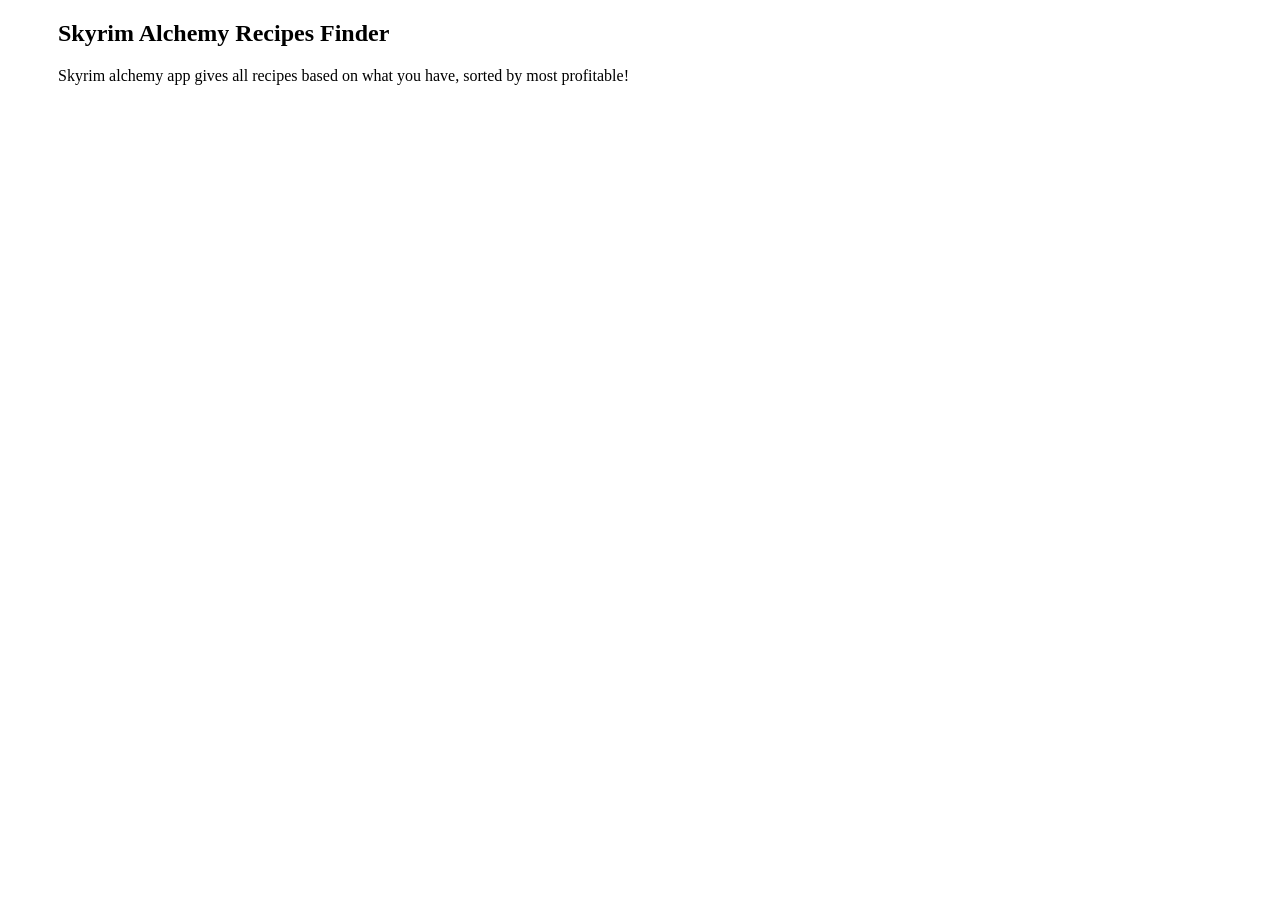
==== pestle/skyrim1.html @ 64a1de28 "Add files via upload" ====
<!doctype html>
<head>
    <title>Skyrim Alchemy Recipes Finder</title>
    <meta name="description" content="Skyrim alchemy potion recipes. All ingredients to all possible recipes. Find the most profitable potions for skyrim easy money to earn money fast. All possible potions including the most expensive potions in the game. Skyrim Alchemy App android iphone windows. Generate recipes.  Potion Creator / Maker." />
    <meta name="author" content="Jimmy Ruska">
    <meta charset="utf-8">
    <meta http-equiv="X-UA-Compatible" content="IE=edge,chrome=1">
    <meta name="viewport" content="width=device-width,initial-scale=1">
    <link rel="stylesheet" href="i/jquery-ui.css" type="text/css" media="all" />
    <link rel="stylesheet" href="i/jquery.tooltip.css" type="text/css" media="all" />
    <link rel="stylesheet" href="i/skyrim1.css">
</head>
<body>
 
    <div style="padding-left:50px;width: 1250px; margin: 0 auto;">
        <h2>Skyrim Alchemy Recipes Finder</h2>
        <p>Skyrim alchemy app gives all recipes based on what you have, sorted by most profitable!</p>
    </div>
    <div id="wrapper">
        <div id="left" role="navigation">
            <div id="added"></div> <br/>
            <div id="listeffects" style="border:1px solid #ccc; padding:5px; width:230; visibility:hidden"></div>
        </div>

        <div id="right" role="main">
                <label style="display:none;">Ingredient:</label>
                <input style="display:none;" id="autocomplete" class="ui-corner-all" style="background-color: #ffffff;padding:3" /> 
                <input style="display:none;" type="button" class="ui-corner-all" value=" Add" onclick="return add();" /> 
                <!-- <input type="button" class="ui-corner-all" value=" Add All Ingredients" onclick="add_all();" /> -->

                <!-- -------------------------------------- -->

            <div id="warn" style="color:red;font-weight:bold"></div>
            <div id="controls" style="visibility:hidden; display:inline;">
                <form style="border: 1px solid #aaa; background-color: #efefef; padding:10px">

                    <!-- Replace your existing button with this -->
                    <input type="button" style="margin:0px 0px 4px 0px" class="ui-corner-all" value="Manage Ingredient Lists" onclick="openManageDialog()" /> <br/>

                    <!-- Add this HTML for the dialog (put it near the top of your body) -->
                    <div id="manageDialog" style="display:none; position:fixed; top:80px; left:50%; transform:translateX(-50%); background:#fff; border:2px solid #333; border-radius:8px; padding:15px; width:420px; max-height:70vh; overflow:auto; box-shadow:0 4px 20px rgba(0,0,0,0.3); z-index:9999;">
                        <h3 style="margin:0 0 15px 0; text-align:center;">Manage Exclude Lists</h3>
                        
                        <div id="namedListsContainer" style="max-height:45vh; overflow:auto; border:1px solid #ddd; padding:8px; margin-bottom:15px;"></div>
                        
                        <div style="text-align:center; margin-top:10px;">
                            <button onclick="addCurrentToNamedList()" style="margin:5px;">Save Current Exclude as New List</button>
                            <button onclick="clearAllNamedLists()" style="margin:5px; background:#c33; color:white;">Clear All Saved Lists</button>
                            <button onclick="closeManageDialog()" style="margin:5px;">Close</button>
                        </div>
                    </div> 

                    <input type="checkbox" id="three"/>
                    <label>3 Ingredient Recipes</label><br/>
                    <label>Max recipes to show:</label>
                    <input id="max_results" class="ui-corner-all" size="3" maxlength="5" value="40" /><br/>
                    <input type="button" style="margin:4px 0px 4px 0px" class="ui-corner-all" value=" Update" onclick="return refresh(true);" /> &nbsp;|&nbsp;
                    <input type="button" style="margin:4px 0px 4px 0px" class="ui-corner-all" value=" Add Filter" onclick="add_filter(); return refresh();" /> <br/>

                    <select id="filter" style="margin:0px 0px 0px 0px">
                        <option value="1" SELECTED="selected">Has</option>
                        <option value="0">Not</option>
                    </select>
                    <select id="effects"></select><br/>
                    <div style="margin-top: 4px;">
                        <input type="radio" id="any"      name="pure" CHECKED/>&thinsp;<label>Any</label>&nbsp;
                        <input type="radio" id="pure"     name="pure"/>&thinsp;<label>Pure</label>&nbsp;
                        <input type="radio" id="positive" name="pure"/>&thinsp;<label>Pure +</label>&nbsp;
                        <input type="radio" id="negative" name="pure"/>&thinsp;<label>Pure —</label>
                    </div>
                </form>
            </div>
            <div id="results" style="margin-top: 4px;"></div>
        </div>
    </div>
    <script src="i/jquery.min.js"></script>
    <script src="i/skyrim1.js"></script>
    <script src="i/skyrim2_gen.js"></script>
    <script src="i/jquery.tooltip.pack.js"></script>
    <script src="i/jquery-ui.min.js"></script>
</body>
</html>
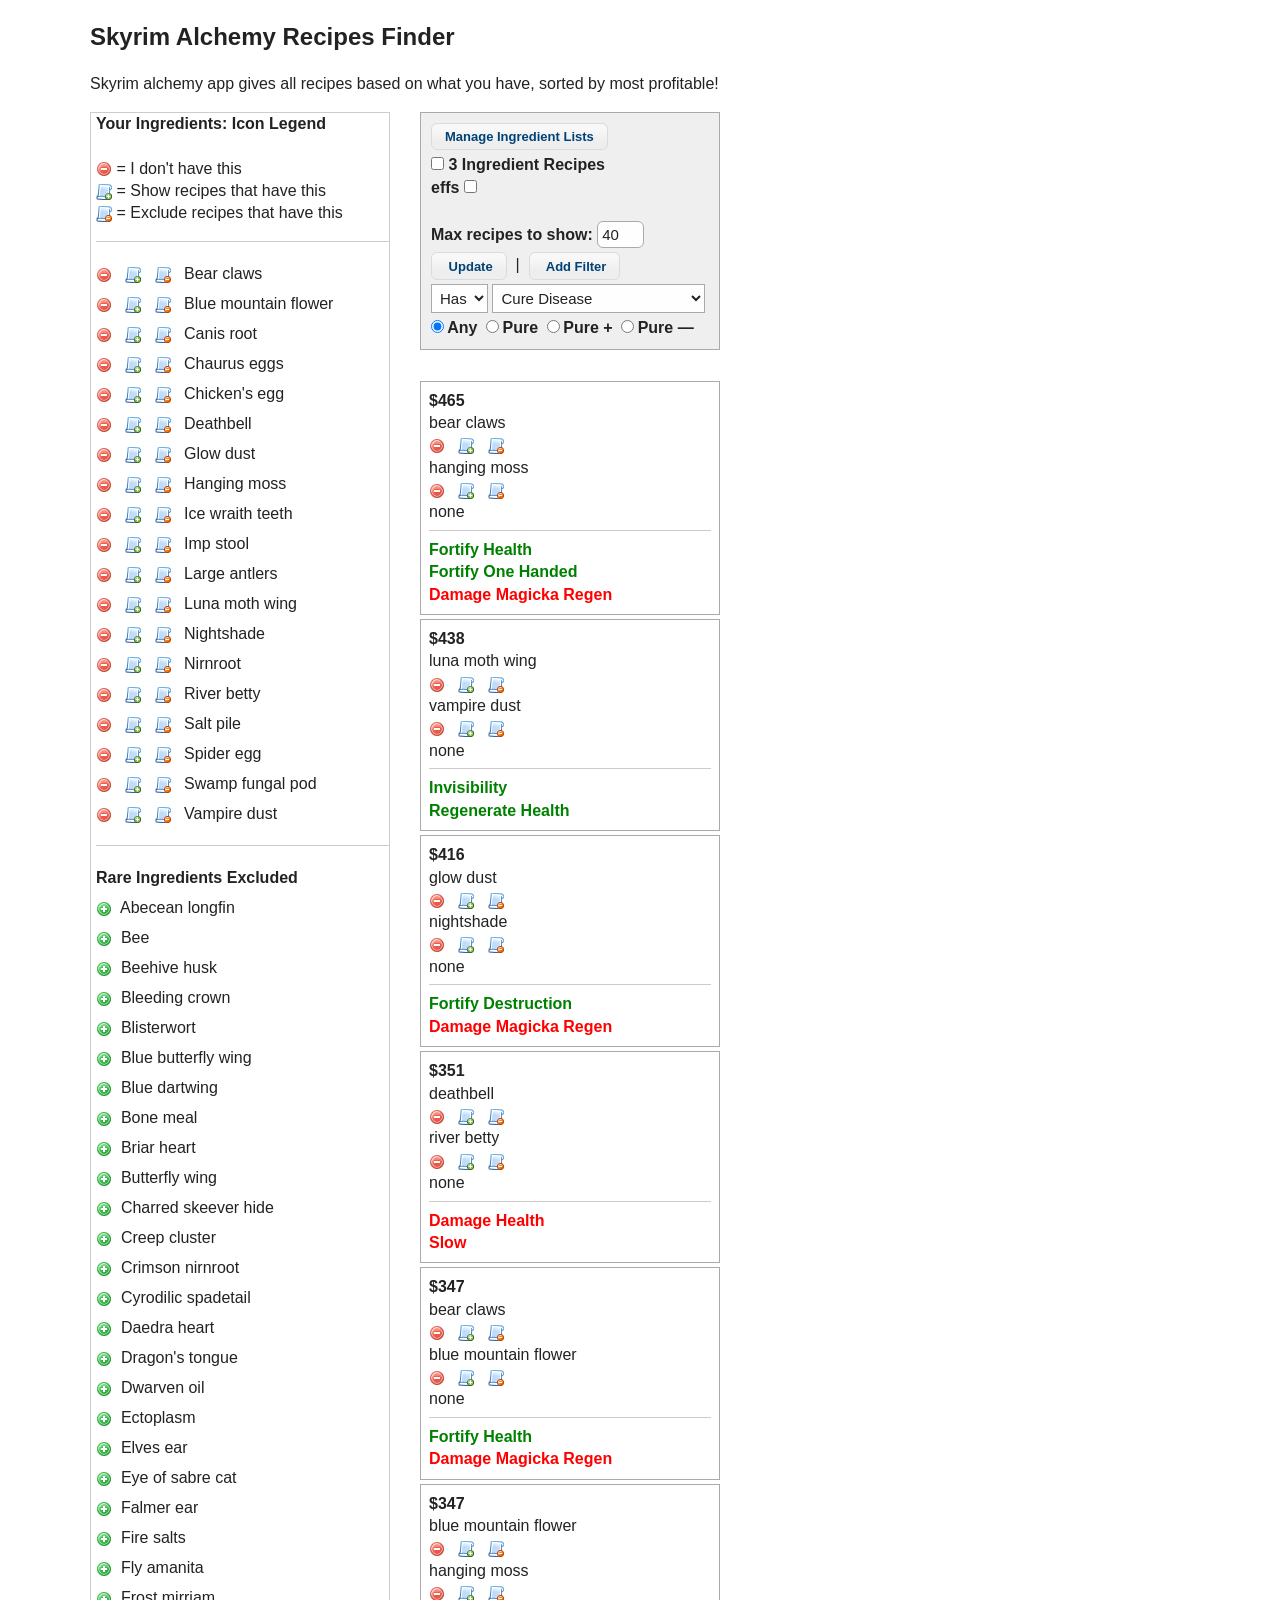
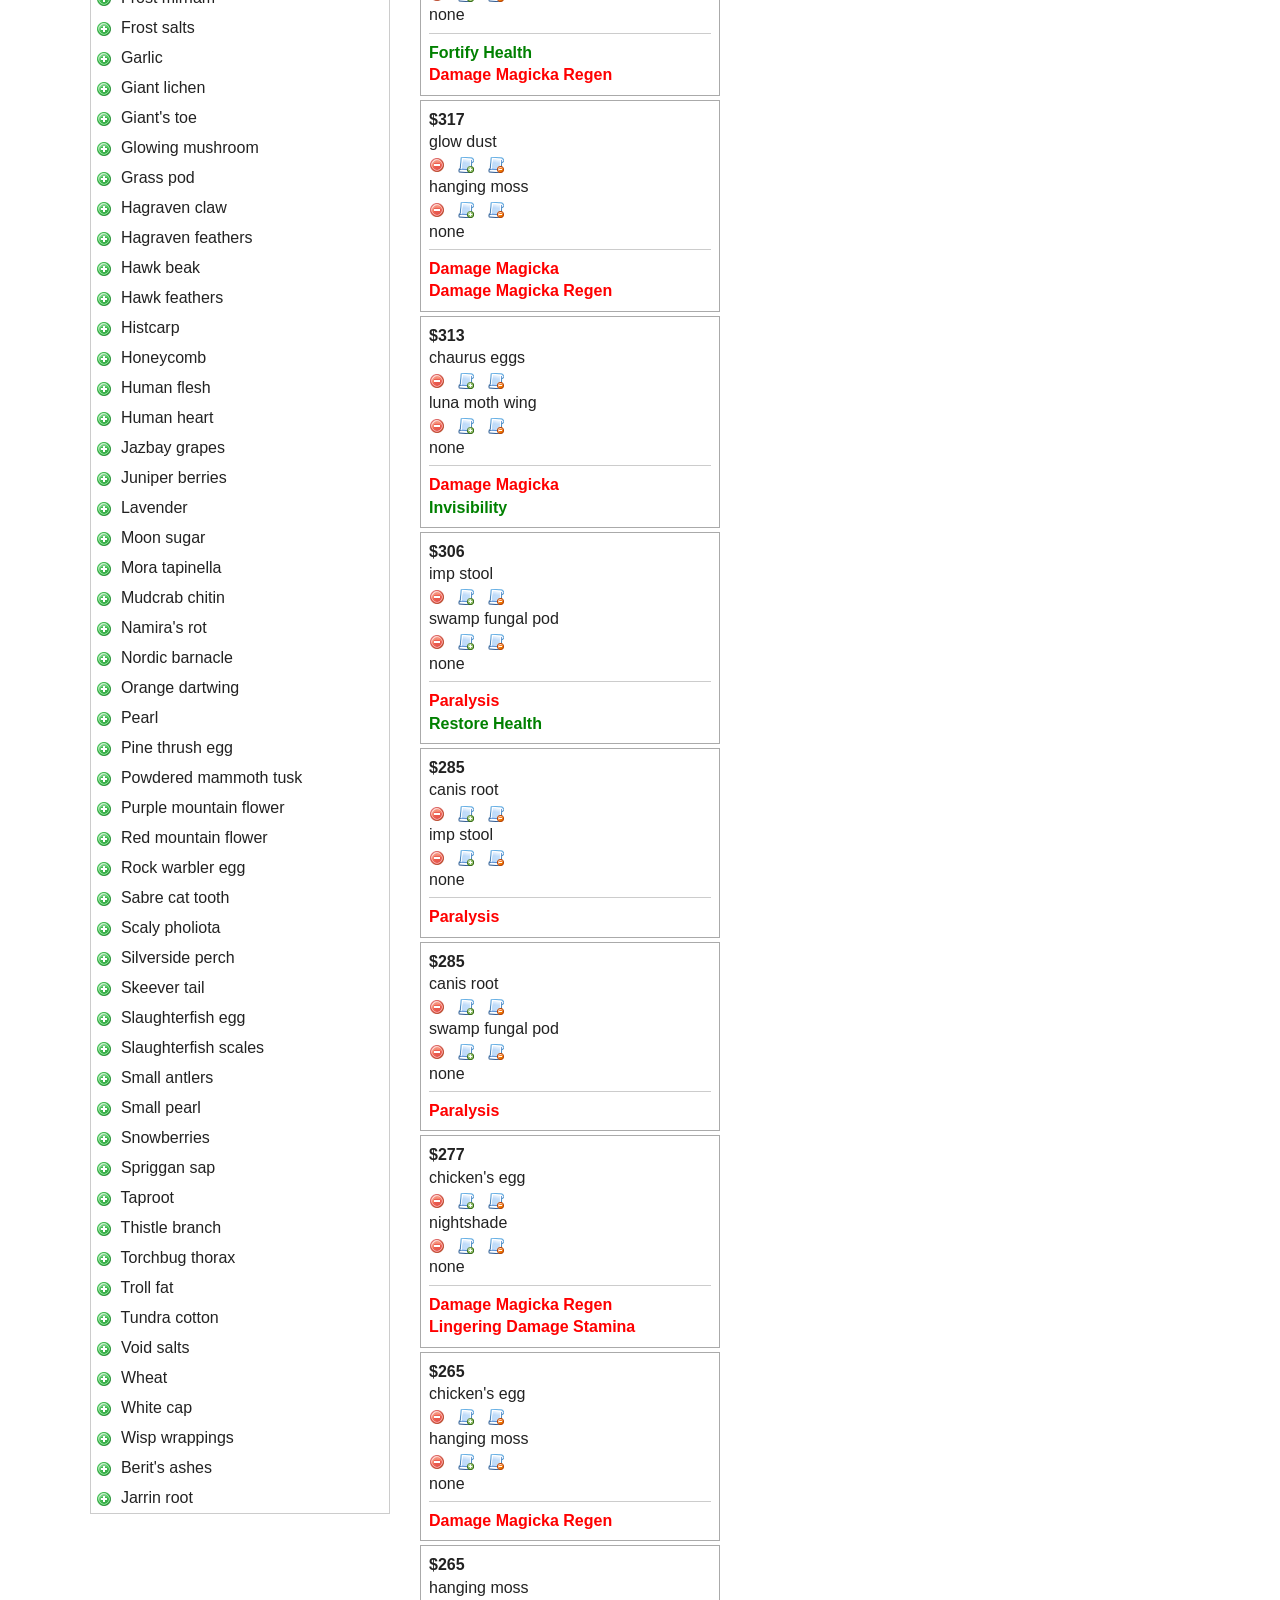
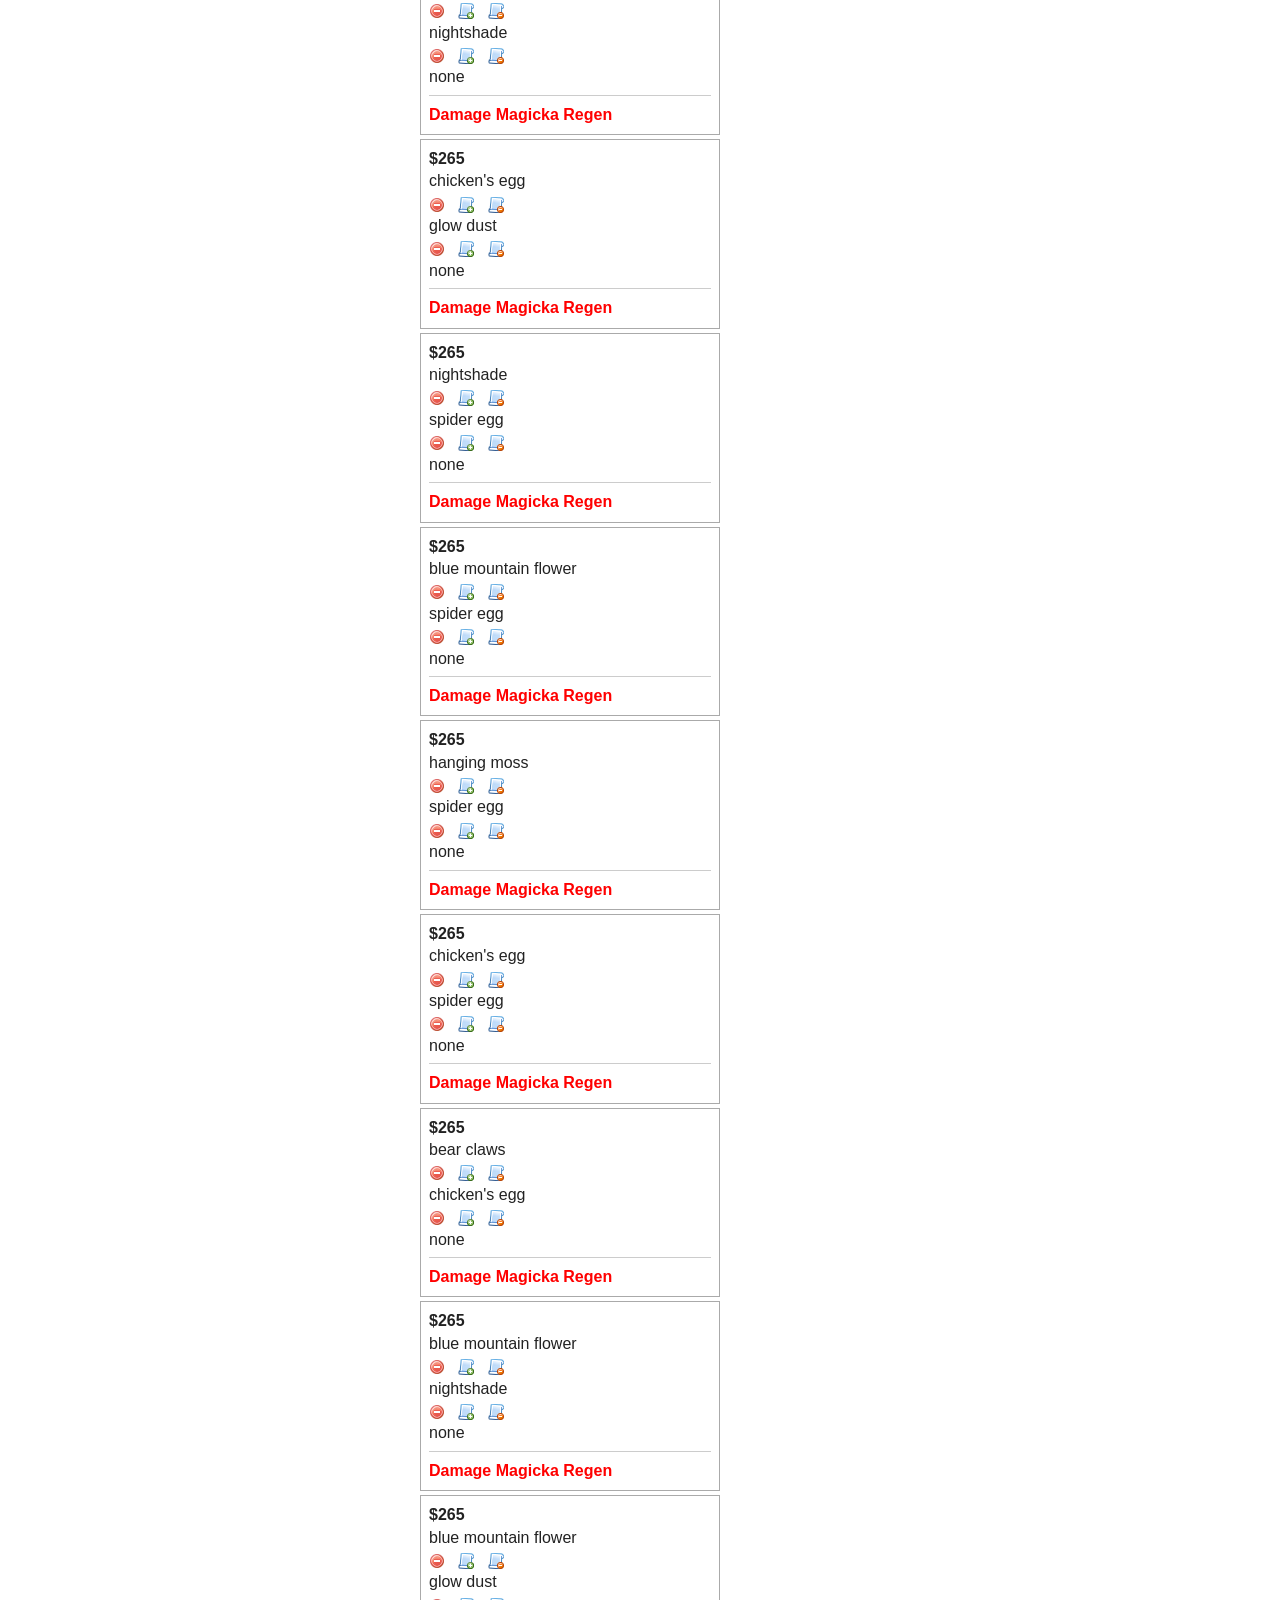
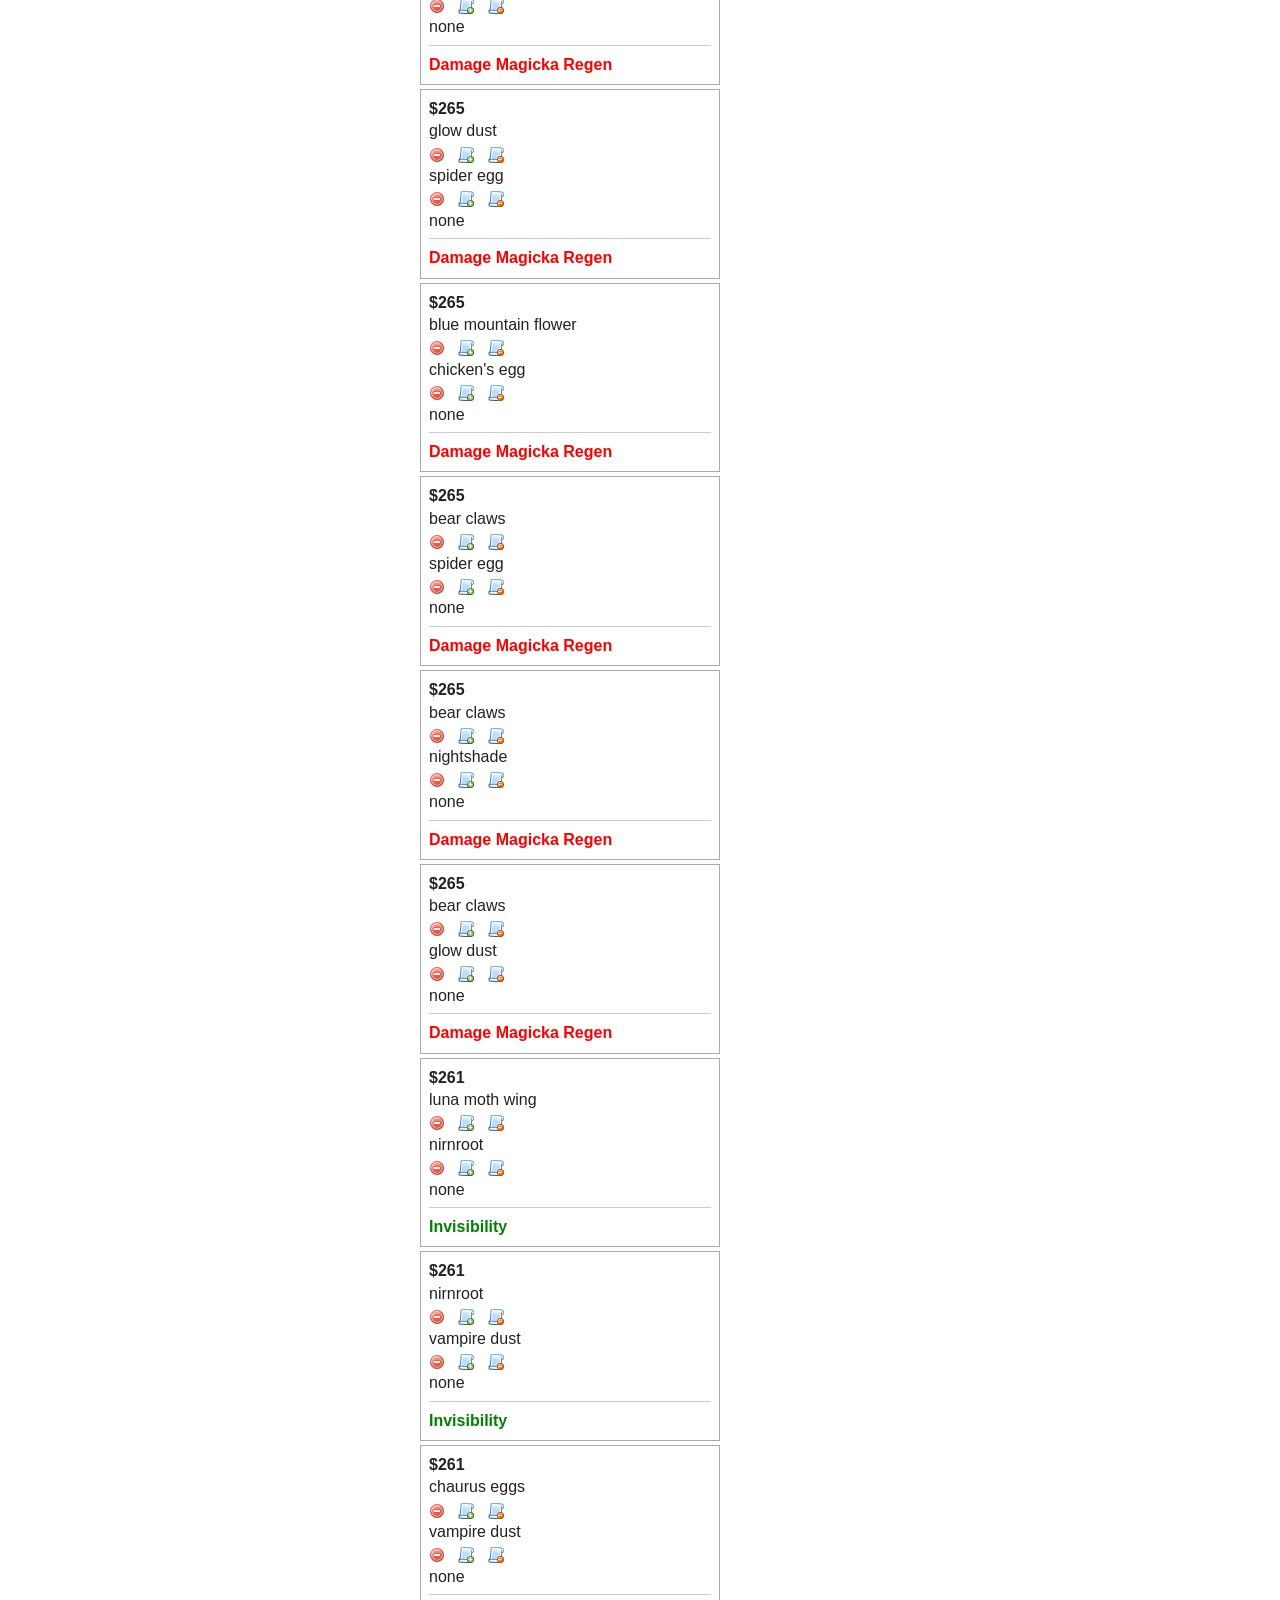
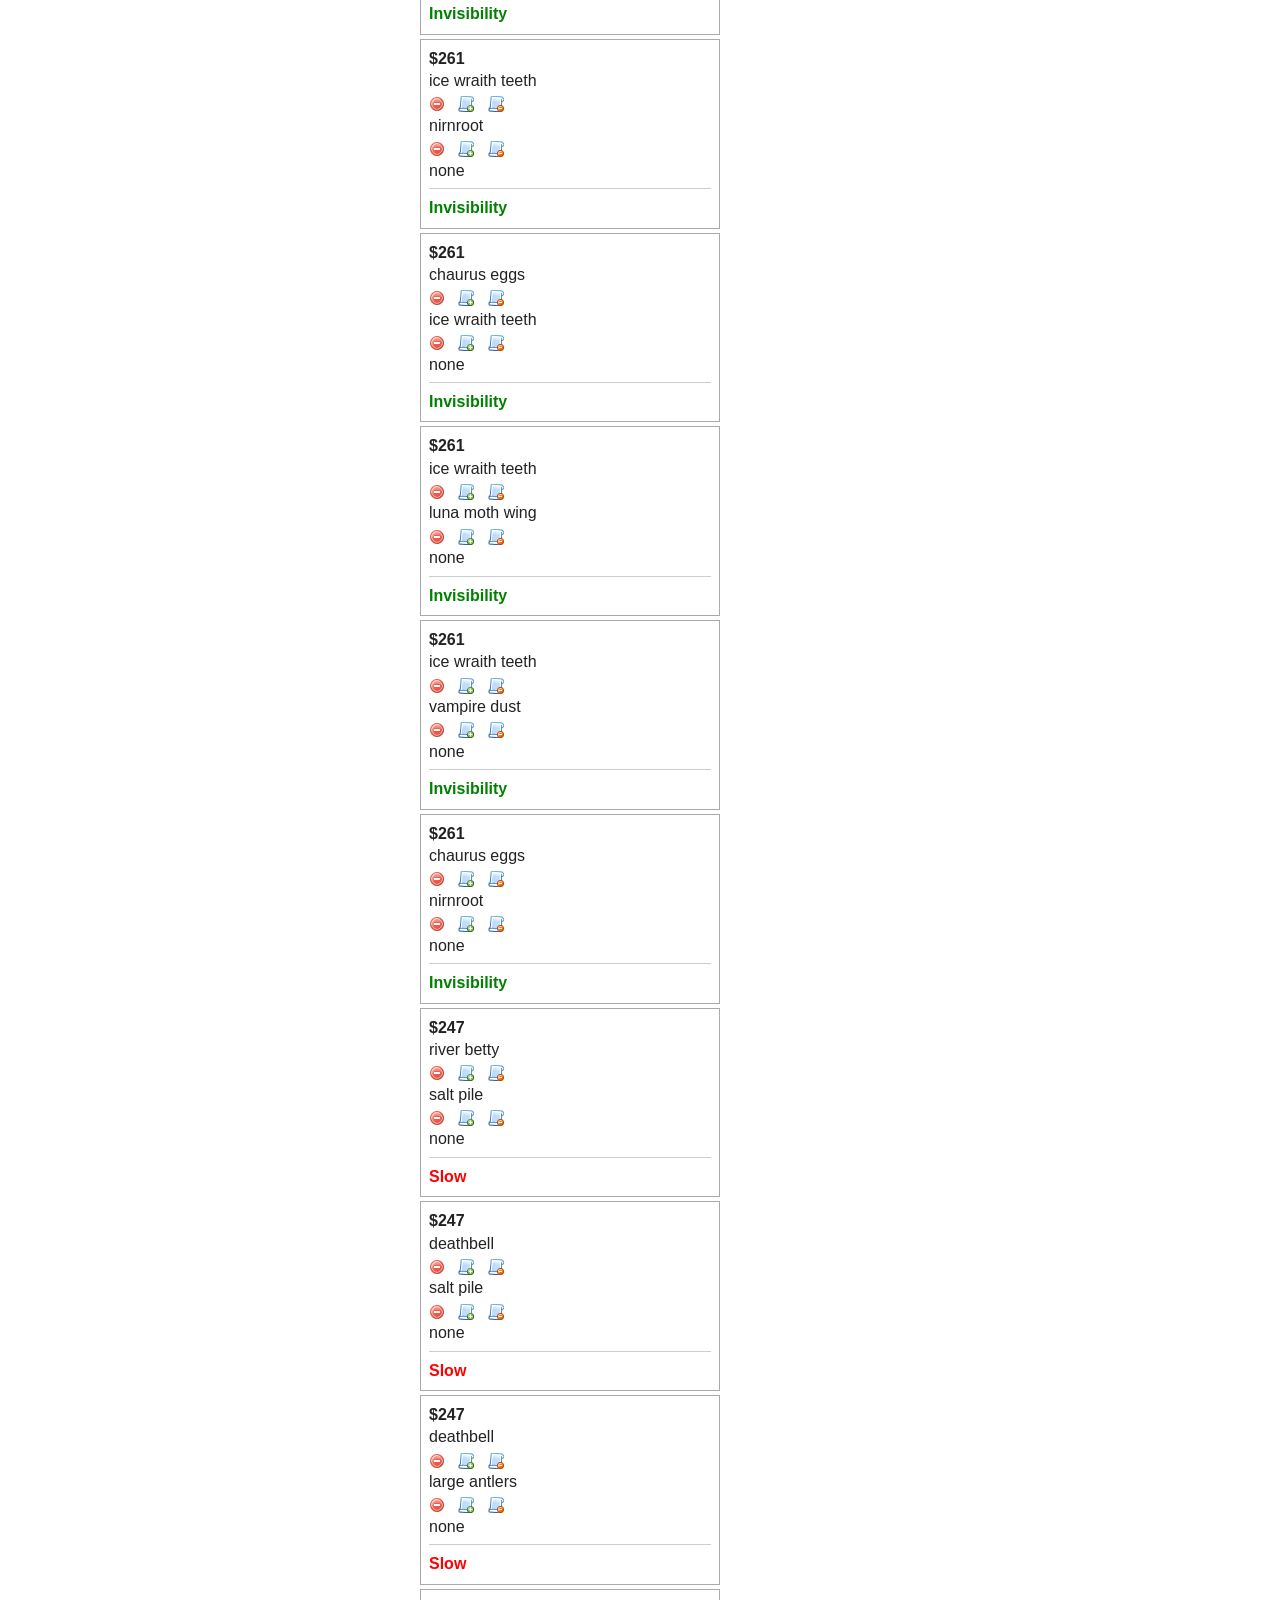
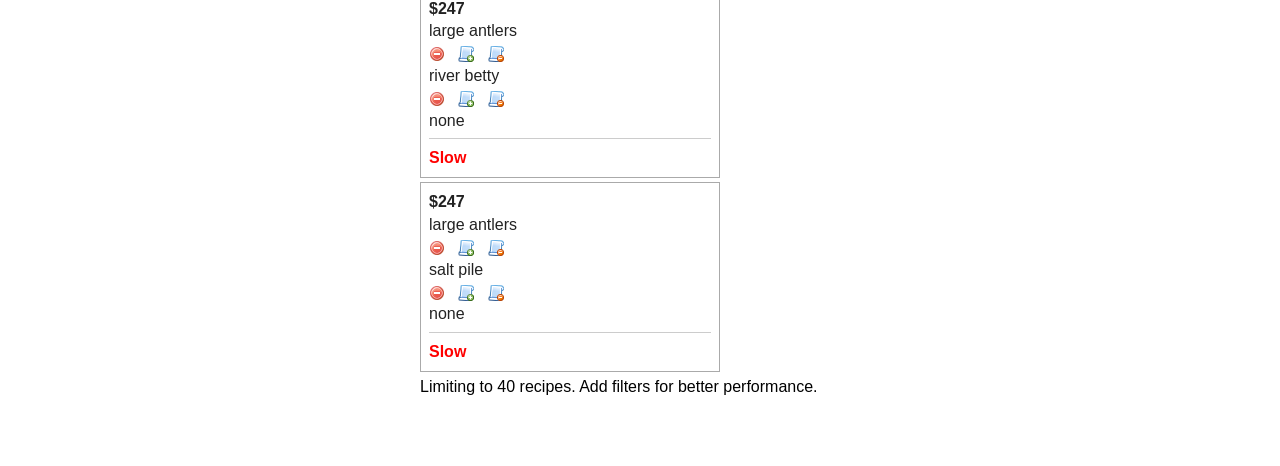
==== commit 4f0898fa: "Add files via upload" ====
--- a/pestle/skyrim1.html
+++ b/pestle/skyrim1.html
@@ -51,7 +51,9 @@
                     </div> 
 
                     <input type="checkbox" id="three"/>
-                    <label>3 Ingredient Recipes</label><br/>
+                    <label>3 Ingredient Recipes</label>
+                    <div id="effs"><label>effs</label>
+                    <input type="checkbox" id="eff"/></div><br/>
                     <label>Max recipes to show:</label>
                     <input id="max_results" class="ui-corner-all" size="3" maxlength="5" value="40" /><br/>
                     <input type="button" style="margin:4px 0px 4px 0px" class="ui-corner-all" value=" Update" onclick="return refresh(true);" /> &nbsp;|&nbsp;
--- a/pestle/i/skyrim1.css
+++ b/pestle/i/skyrim1.css
@@ -0,0 +1,307 @@
+/*
+ * HTML5 ✰ Boilerplate
+ *
+ * What follows is the result of much research on cross-browser styling.
+ * Credit left inline and big thanks to Nicolas Gallagher, Jonathan Neal,
+ * Kroc Camen, and the H5BP dev community and team.
+ *
+ * Detailed information about this CSS: h5bp.com/css
+ *
+ * ==|== normalize ==========================================================
+ */
+
+
+/* =============================================================================
+   HTML5 display definitions
+   ========================================================================== */
+
+   article, aside, details, figcaption, figure, footer, header, hgroup, nav, section { display: block; }
+   audio, canvas, video { display: inline-block; *display: inline; *zoom: 1; }
+   audio:not([controls]) { display: none; }
+   [hidden] { display: none; }
+
+
+/* =============================================================================
+   Base
+   ========================================================================== */
+
+/*
+ * 1. Correct text resizing oddly in IE6/7 when body font-size is set using em units
+ * 2. Force vertical scrollbar in non-IE
+ * 3. Prevent iOS text size adjust on device orientation change, without disabling user zoom: h5bp.com/g
+ */
+
+ html { font-size: 100%; overflow-y: scroll; -webkit-text-size-adjust: 100%; -ms-text-size-adjust: 100%; }
+
+ body { margin: 0; font-size: 1em; line-height: 1.4; }
+
+ body, button, input, select, textarea { font-family: sans-serif; color: #222; }
+
+/*
+ * Remove text-shadow in selection highlight: h5bp.com/i
+ * These selection declarations have to be separate
+ * Also: hot pink! (or customize the background color to match your design)
+ */
+
+ ::-moz-selection { background: #fe57a1; color: #fff; text-shadow: none; }
+ ::selection { background: #fe57a1; color: #fff; text-shadow: none; }
+
+
+/* =============================================================================
+   Links
+   ========================================================================== */
+
+   a { color: #00e; }
+   a:visited { color: #551a8b; }
+   a:hover { color: #06e; }
+   a:focus { outline: thin dotted; }
+
+   /* Improve readability when focused and hovered in all browsers: h5bp.com/h */
+   a:hover, a:active { outline: 0; }
+
+
+/* =============================================================================
+   Typography
+   ========================================================================== */
+
+   abbr[title] { border-bottom: 1px dotted; }
+
+   b, strong { font-weight: bold; }
+
+   blockquote { margin: 1em 40px; }
+
+   dfn { font-style: italic; }
+
+   hr { display: block; height: 1px; border: 0; border-top: 1px solid #ccc; margin: 1em 0; padding: 0; }
+
+   ins { background: #ff9; color: #000; text-decoration: none; }
+
+   mark { background: #ff0; color: #000; font-style: italic; font-weight: bold; }
+
+   /* Redeclare monospace font family: h5bp.com/j */
+   pre, code, kbd, samp { font-family: monospace, serif; _font-family: 'courier new', monospace; font-size: 1em; }
+
+   /* Improve readability of pre-formatted text in all browsers */
+   pre { white-space: pre; white-space: pre-wrap; word-wrap: break-word; }
+
+   q { quotes: none; }
+   q:before, q:after { content: ""; content: none; }
+
+   small { font-size: 85%; }
+
+   /* Position subscript and superscript content without affecting line-height: h5bp.com/k */
+   sub, sup { font-size: 75%; line-height: 0; position: relative; vertical-align: baseline; }
+   sup { top: -0.5em; }
+   sub { bottom: -0.25em; }
+
+
+/* =============================================================================
+   Lists
+   ========================================================================== */
+
+   ul, ol { margin: 1em 0; padding: 0 0 0 40px; }
+   dd { margin: 0 0 0 40px; }
+   nav ul, nav ol { list-style: none; list-style-image: none; margin: 0; padding: 0; }
+
+
+/* =============================================================================
+   Embedded content
+   ========================================================================== */
+
+/*
+ * 1. Improve image quality when scaled in IE7: h5bp.com/d
+ * 2. Remove the gap between images and borders on image containers: h5bp.com/e
+ */
+
+ img { border: 0; -ms-interpolation-mode: bicubic; vertical-align: middle; }
+
+/*
+ * Correct overflow not hidden in IE9
+ */
+
+ svg:not(:root) { overflow: hidden; }
+
+
+/* =============================================================================
+   Figures
+   ========================================================================== */
+
+   figure { margin: 0; }
+
+
+/* =============================================================================
+   Forms
+   ========================================================================== */
+
+   form { margin: 0; }
+   fieldset { border: 0; margin: 0; padding: 0; }
+
+   /* Indicate that 'label' will shift focus to the associated form element */
+   label { cursor: pointer; }
+
+/*
+ * 1. Correct color not inheriting in IE6/7/8/9
+ * 2. Correct alignment displayed oddly in IE6/7
+ */
+
+ legend { border: 0; *margin-left: -7px; padding: 0; }
+
+/*
+ * 1. Correct font-size not inheriting in all browsers
+ * 2. Remove margins in FF3/4 S5 Chrome
+ * 3. Define consistent vertical alignment display in all browsers
+ */
+
+ button, input, select, textarea { font-size: 100%; margin: 0; vertical-align: baseline; *vertical-align: middle; }
+
+/*
+ * 1. Define line-height as normal to match FF3/4 (set using !important in the UA stylesheet)
+ */
+
+ button, input { line-height: normal; }
+
+/*
+ * 1. Display hand cursor for clickable form elements
+ * 2. Allow styling of clickable form elements in iOS
+ * 3. Correct inner spacing displayed oddly in IE7 (doesn't effect IE6)
+ */
+
+ button, input[type="button"], input[type="reset"], input[type="submit"] { cursor: pointer; -webkit-appearance: button; *overflow: visible; }
+
+/*
+ * Consistent box sizing and appearance
+ */
+
+ input[type="checkbox"], input[type="radio"] { box-sizing: border-box; padding: 0; }
+ input[type="search"] { -webkit-appearance: textfield; -moz-box-sizing: content-box; -webkit-box-sizing: content-box; box-sizing: content-box; }
+ input[type="search"]::-webkit-search-decoration { -webkit-appearance: none; }
+
+/*
+ * Remove inner padding and border in FF3/4: h5bp.com/l
+ */
+
+ button::-moz-focus-inner, input::-moz-focus-inner { border: 0; padding: 0; }
+
+/*
+ * 1. Remove default vertical scrollbar in IE6/7/8/9
+ * 2. Allow only vertical resizing
+ */
+
+ textarea { overflow: auto; vertical-align: top; resize: vertical; }
+
+ /* Colors for form validity */
+ input:valid, textarea:valid {  }
+ input:invalid, textarea:invalid { background-color: #f0dddd; }
+
+
+/* =============================================================================
+   Tables
+   ========================================================================== */
+
+   table { border-collapse: collapse; border-spacing: 0; }
+   td { vertical-align: top; }
+
+
+/* ==|== primary styles =====================================================
+   Author:
+   ========================================================================== */
+
+
+
+
+
+
+
+
+
+
+
+
+
+
+
+
+/* ==|== media queries ======================================================
+   PLACEHOLDER Media Queries for Responsive Design.
+   These override the primary ('mobile first') styles
+   Modify as content requires.
+   ========================================================================== */
+
+   @media only screen and (min-width: 480px) {
+    /* Style adjustments for viewports 480px and over go here */
+
+  }
+
+  @media only screen and (min-width: 768px) {
+    /* Style adjustments for viewports 768px and over go here */
+
+  }
+
+
+
+/* ==|== non-semantic helper classes ========================================
+   Please define your styles before this section.
+   ========================================================================== */
+
+   /* For image replacement */
+   .ir { display: block; border: 0; text-indent: -999em; overflow: hidden; background-color: transparent; background-repeat: no-repeat; text-align: left; direction: ltr; *line-height: 0; }
+   .ir br { display: none; }
+
+   /* Hide from both screenreaders and browsers: h5bp.com/u */
+   .hidden { display: none !important; visibility: hidden; }
+
+   /* Hide only visually, but have it available for screenreaders: h5bp.com/v */
+   .visuallyhidden { border: 0; clip: rect(0 0 0 0); height: 1px; margin: -1px; overflow: hidden; padding: 0; position: absolute; width: 1px; }
+
+   /* Extends the .visuallyhidden class to allow the element to be focusable when navigated to via the keyboard: h5bp.com/p */
+   .visuallyhidden.focusable:active, .visuallyhidden.focusable:focus { clip: auto; height: auto; margin: 0; overflow: visible; position: static; width: auto; }
+
+   /* Hide visually and from screenreaders, but maintain layout */
+   .invisible { visibility: hidden; }
+
+   /* Contain floats: h5bp.com/q */
+   .clearfix:before, .clearfix:after { content: ""; display: table; }
+   .clearfix:after { clear: both; }
+   .clearfix { *zoom: 1; }
+
+
+
+/* ==|== print styles =======================================================
+   Print styles.
+   Inlined to avoid required HTTP connection: h5bp.com/r
+   ========================================================================== */
+
+   @media print {
+    * { background: transparent !important; color: black !important; box-shadow:none !important; text-shadow: none !important; filter:none !important; -ms-filter: none !important; } /* Black prints faster: h5bp.com/s */
+    a, a:visited { text-decoration: underline; }
+    a[href]:after { content: " (" attr(href) ")"; }
+    abbr[title]:after { content: " (" attr(title) ")"; }
+    .ir a:after, a[href^="javascript:"]:after, a[href^="#"]:after { content: ""; }  /* Don't show links for images, or javascript/internal links */
+    pre, blockquote { border: 1px solid #999; page-break-inside: avoid; }
+    thead { display: table-header-group; } /* h5bp.com/t */
+    tr, img { page-break-inside: avoid; }
+    img { max-width: 100% !important; }
+    @page { margin: 0.5cm; }
+    p, h2, h3 { orphans: 3; widows: 3; }
+    h2, h3 { page-break-after: avoid; }
+  }
+
+  #results{width:800px;}
+  img{border:0;outline:0;}
+  table{    
+    border: 1px solid #aaa;
+    color: #000;
+    font-size: 12pt;
+    padding: 4px;
+  }
+  thead{background-color: #ffeee0;}
+  :focus {outline: 0;}
+  body{margin-left:40px; margin-right:40px; }
+  .check {border:none;}
+  table tr:nth-child(even) {background-color: #f0f0f0; }
+  label {font-weight:bold}
+  input, select {border:1px solid #aaa;font-size:15px;background-color:#fefefe;padding:4px; }
+  .ui-button {font-size: 13px; }
+  #left{float:left;width:300px; }
+  #right{float:left;width:300px; margin-left: 30px; }
+  #wrapper{padding-left:50px;width:1250px;margin: 0 auto; }
